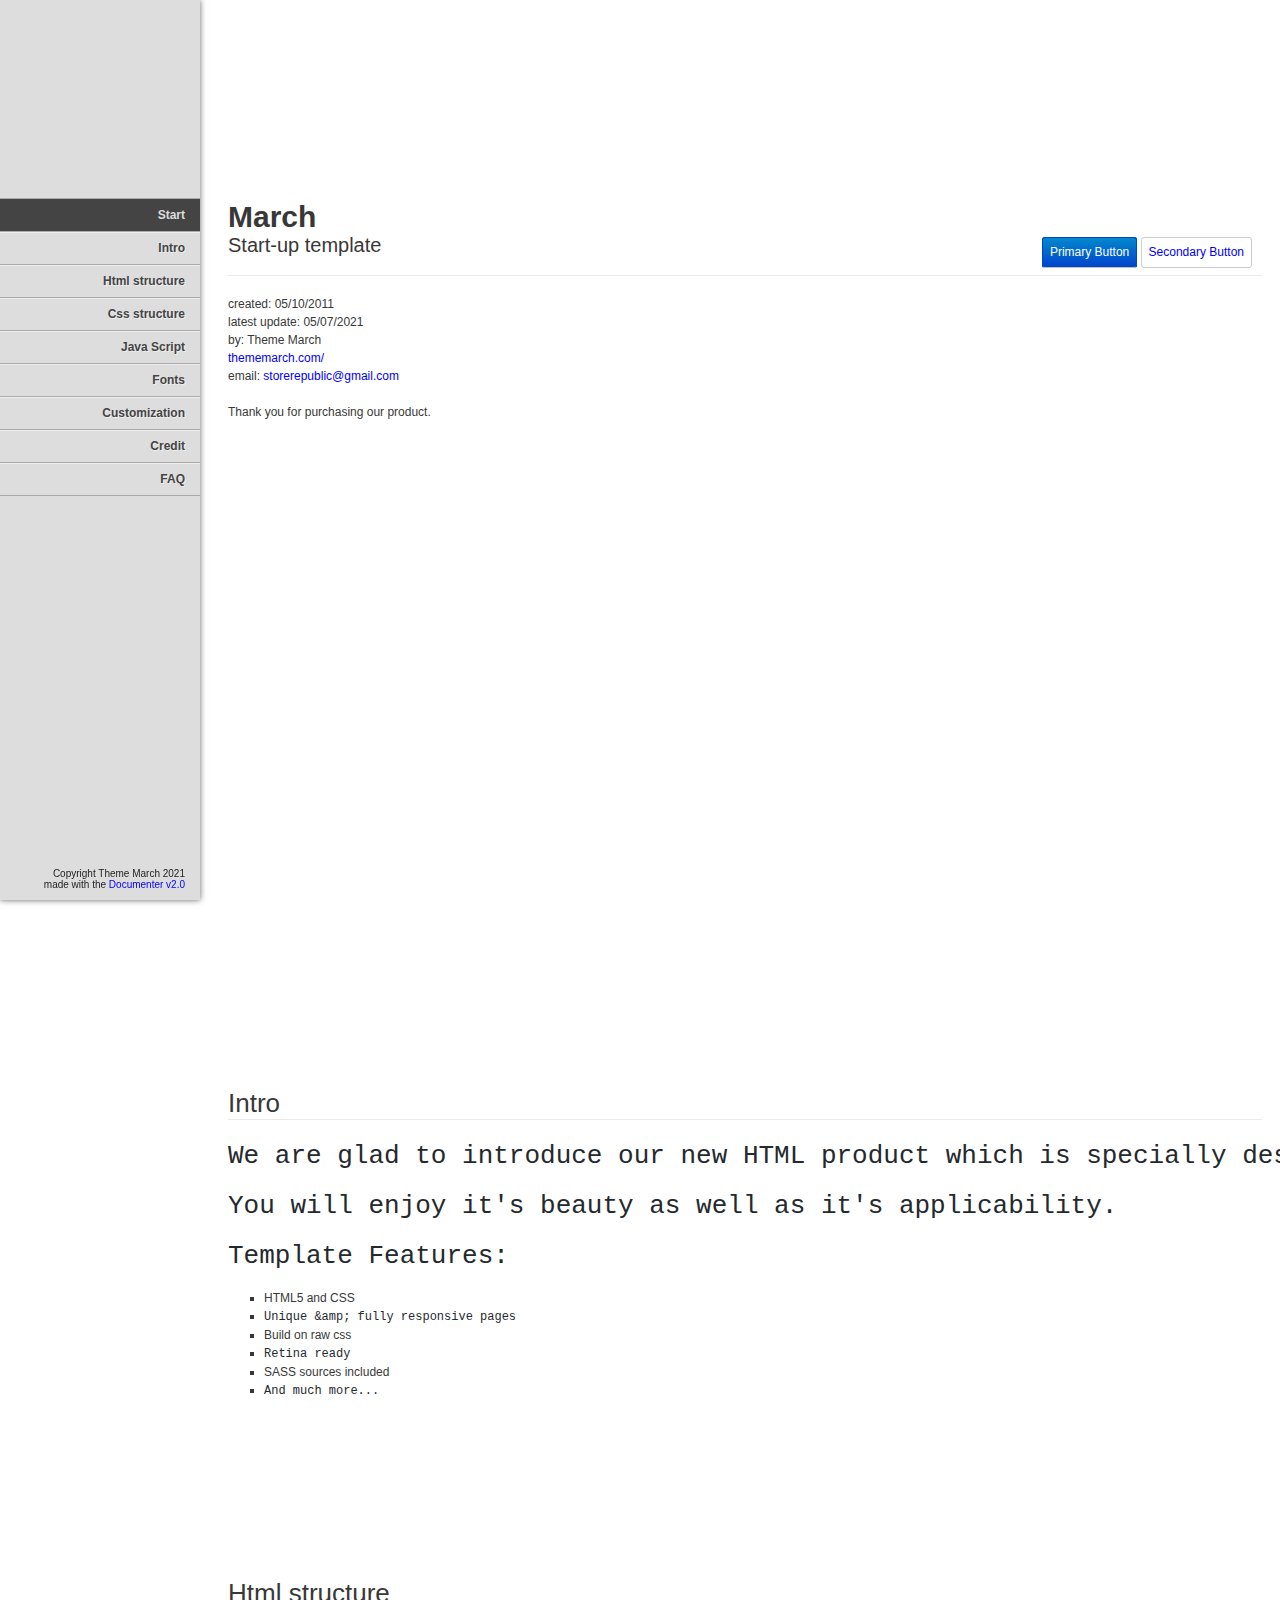
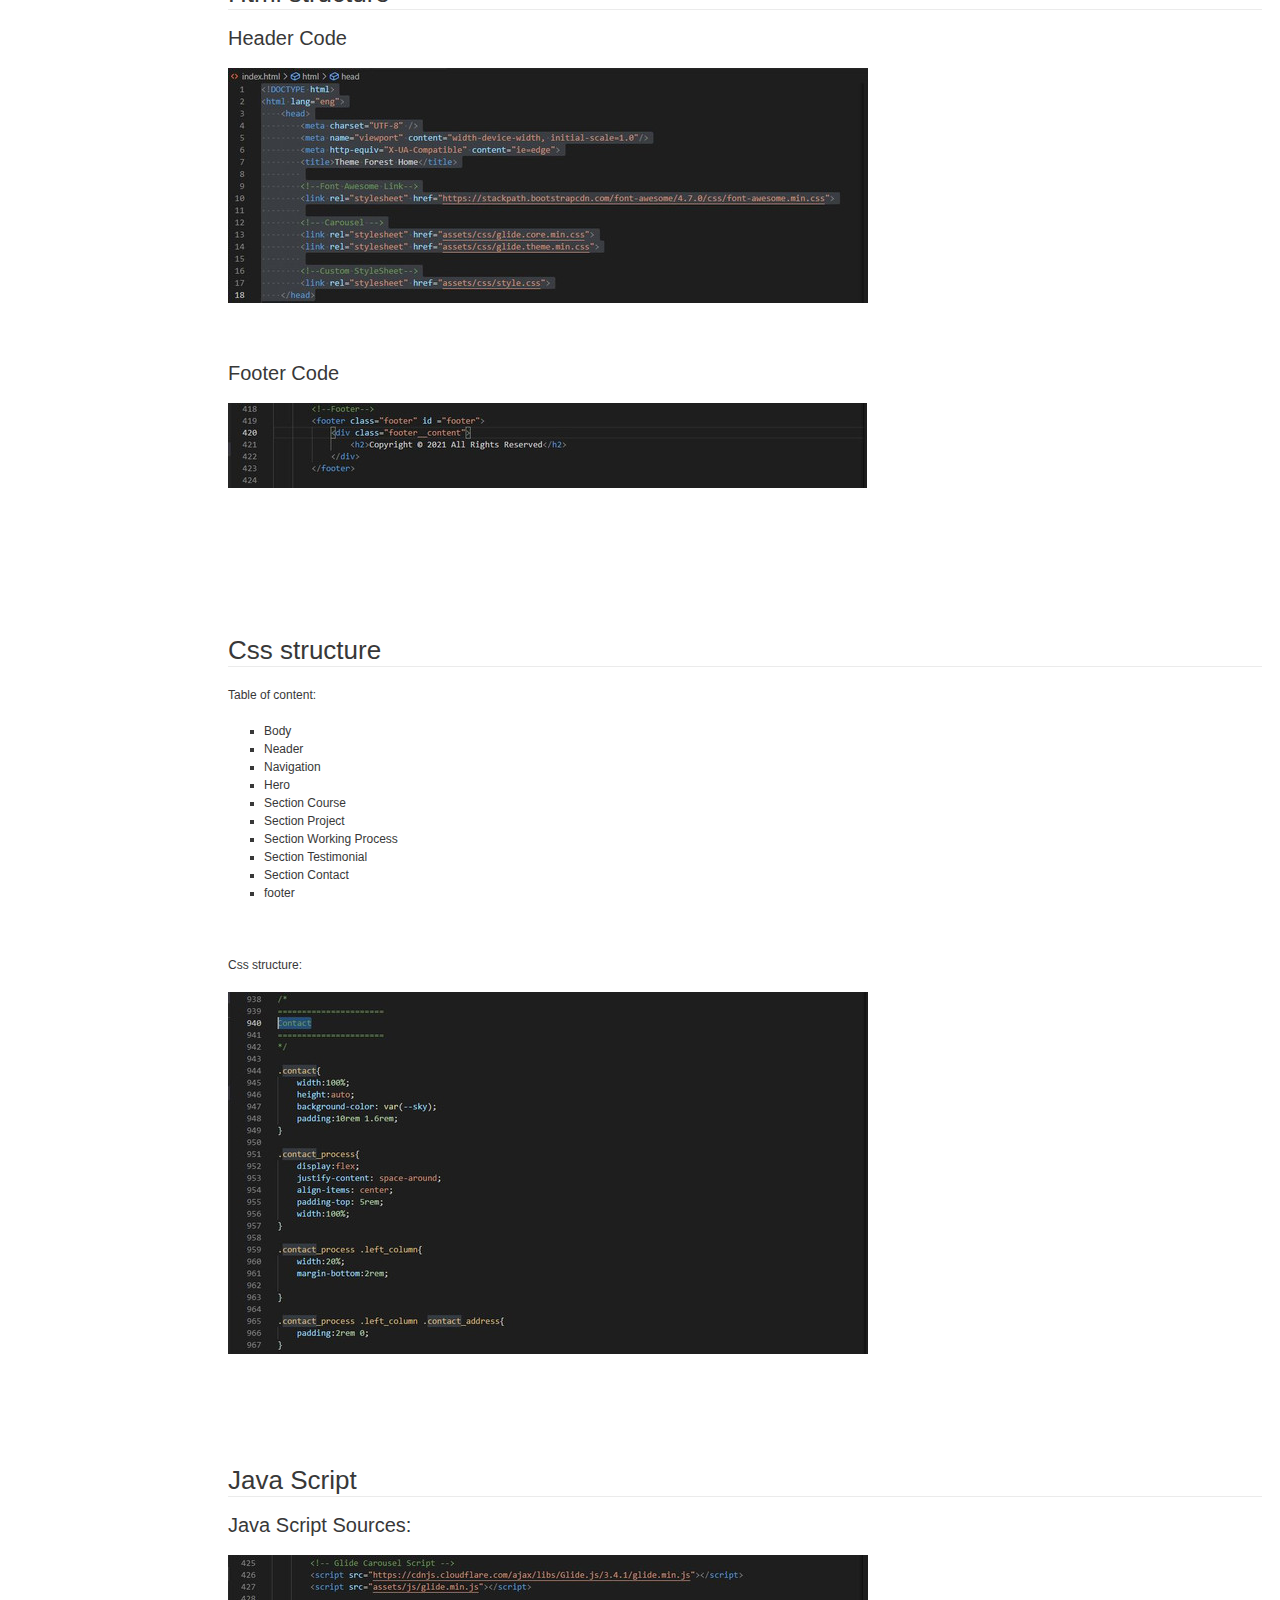
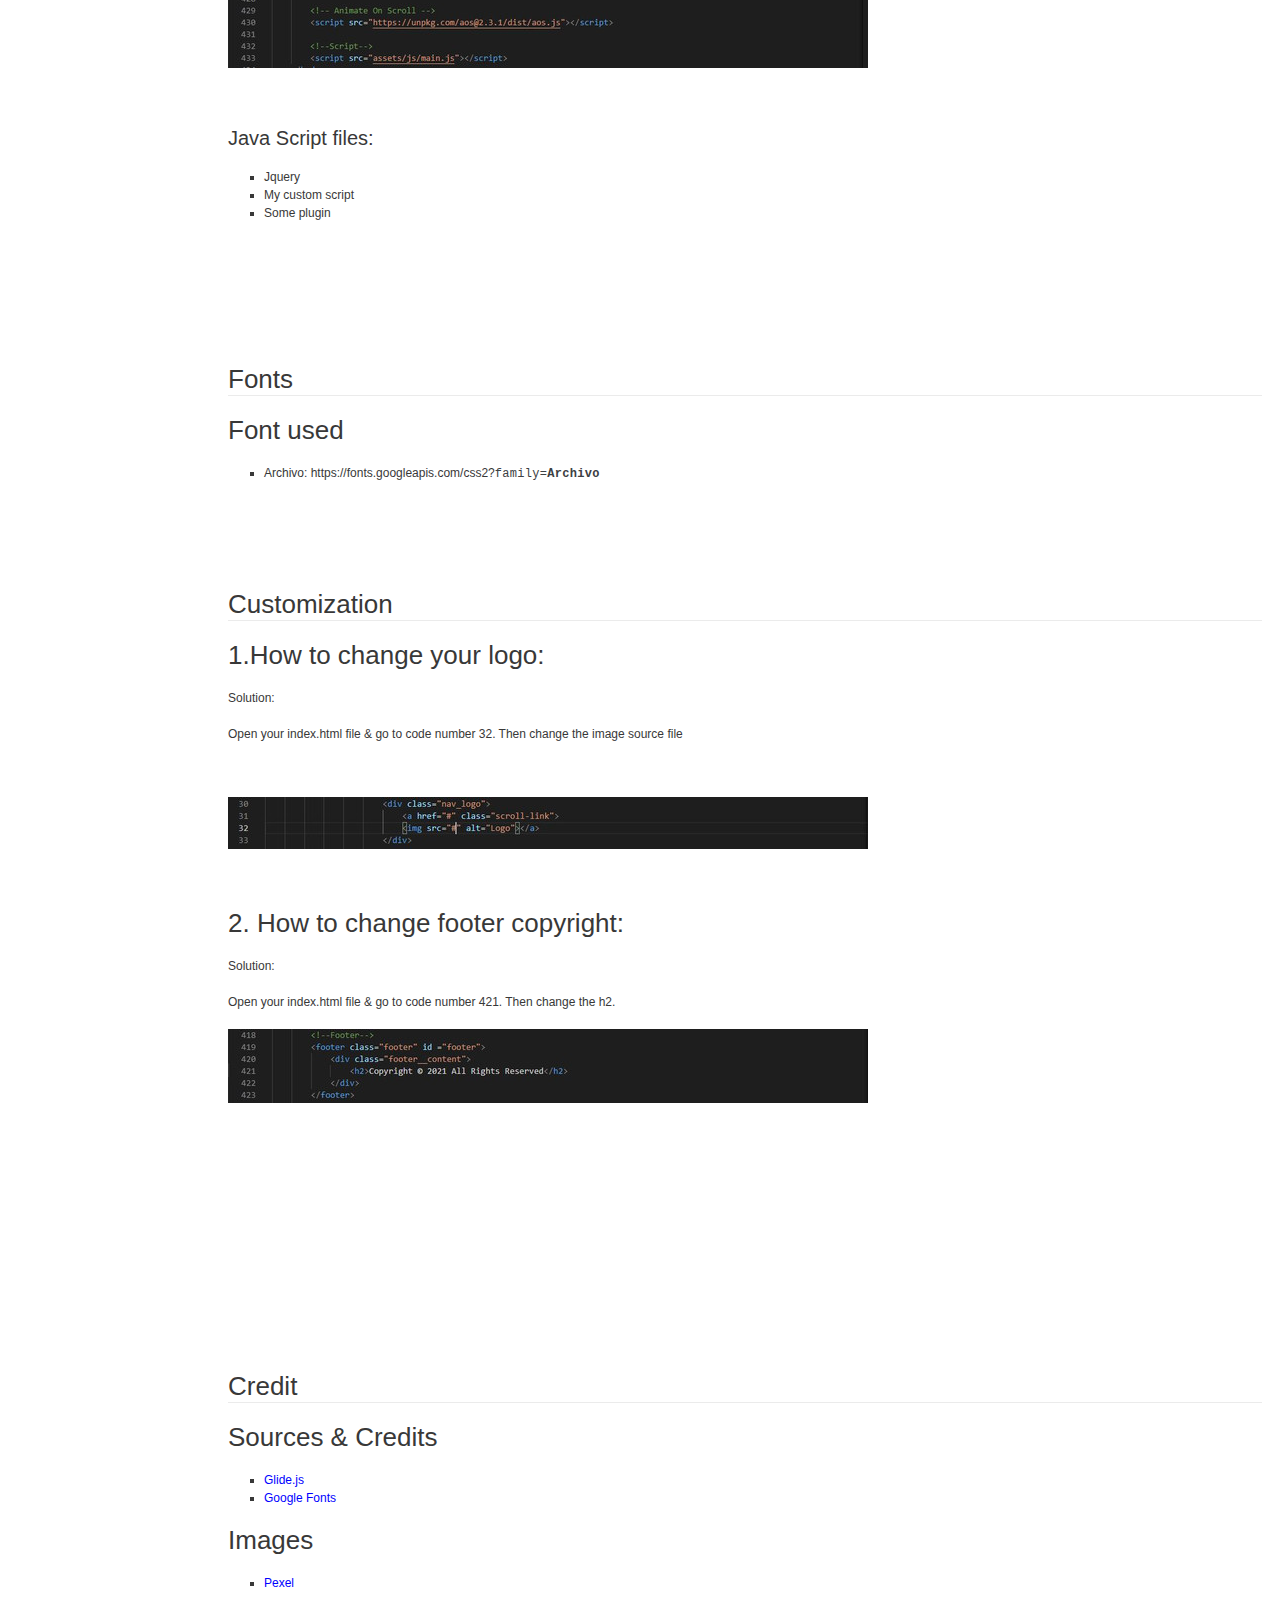
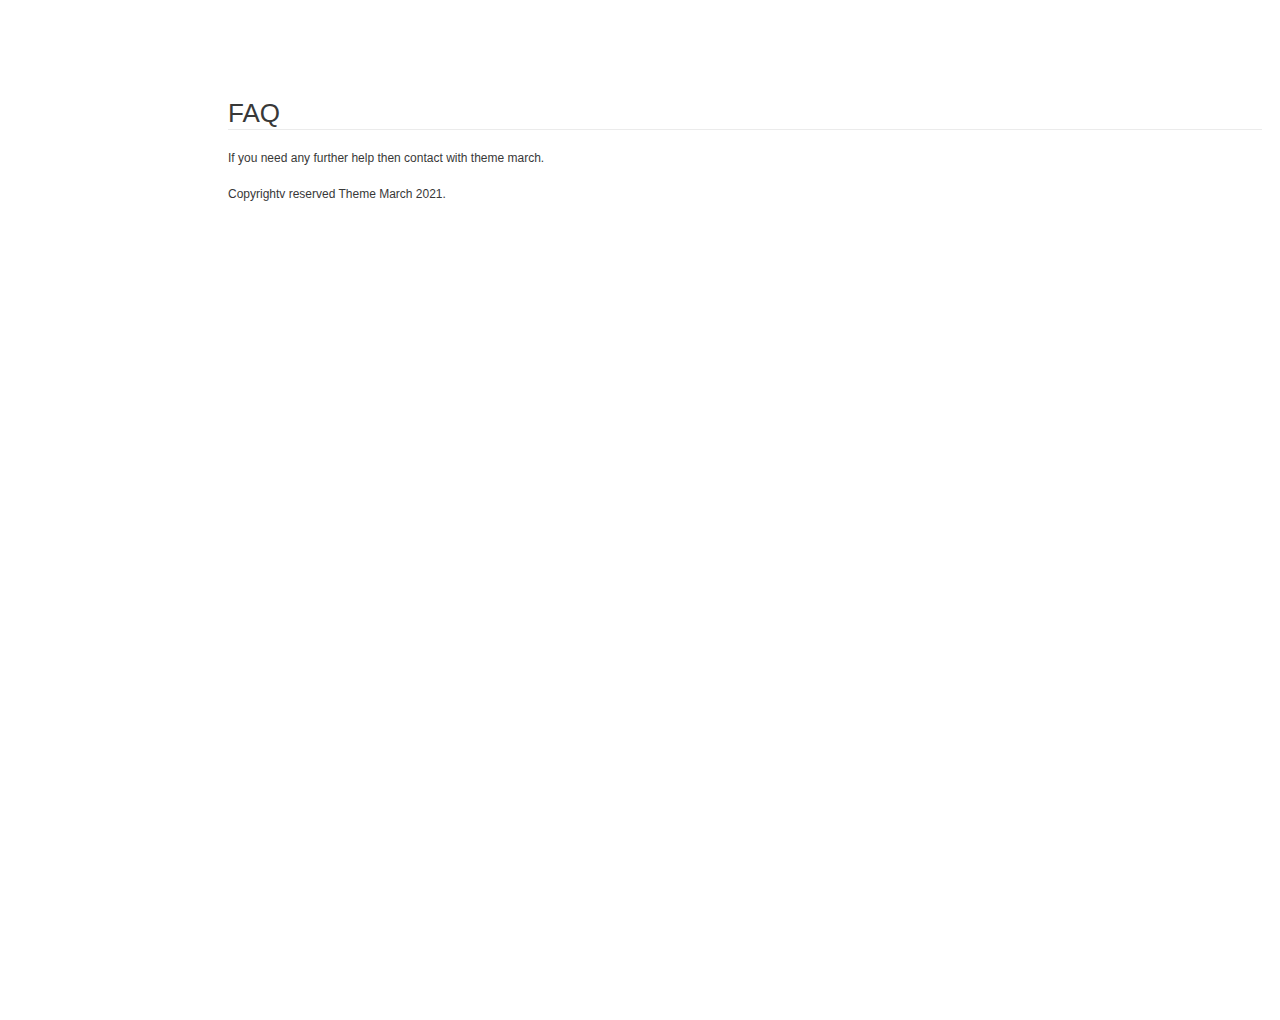
==== start_up_project/documentation.html @ 2d4cfd8b "Add files via upload" ====
<!doctype html>
<!--[if IE 6 ]><html lang="en-us" class="ie6"> <![endif]-->
<!--[if IE 7 ]><html lang="en-us" class="ie7"> <![endif]-->
<!--[if IE 8 ]><html lang="en-us" class="ie8"> <![endif]-->
<!--[if (gt IE 7)|!(IE)]><!-->
<html lang="en-us"><!--<![endif]-->
<head>
	<meta charset="utf-8">

	<title>March - Start-up template</title>

	<meta name="description" content="This Product is clean and super flexible multi-purpose one page template. If you are looking for a fully responsive theme to fit your start-up, then this may be best choice.">
	<meta name="author" content="Theme March">
	<meta name="copyright" content="Theme March">
	<meta name="generator" content="Documenter v2.0 https://evp.to/documenter">
	<meta name="date" content="2021-05-07T00:00:00+02:00">

	<link rel="stylesheet" href="assets/css/documenter_style.css" media="all">
	
	
	
	<script src="assets/js/jquery.js"></script>
	
	<script src="assets/js/jquery.scrollTo.js"></script>
	<script src="assets/js/jquery.easing.js"></script>

	<script>document.createElement('section');var duration='500',easing='swing';</script>
	<script src="assets/js/script.js"></script>

	<style>
		html{background-color:#FFFFFF;color:#383838;}
		::-moz-selection{background:#444444;color:#DDDDDD;}
		::selection{background:#444444;color:#DDDDDD;}
		#documenter_sidebar #documenter_logo{background-image:url();}
		a{color:#0000FF;}
		.btn {
			border-radius:3px;
		}
		.btn-primary {
			  background-image: -moz-linear-gradient(top, #0088CC, #0044CC);
			  background-image: -ms-linear-gradient(top, #0088CC, #0044CC);
			  background-image: -webkit-gradient(linear, 0 0, 0 0088CC%, from(#DDDDDD), to(#0044CC));
			  background-image: -webkit-linear-gradient(top, #0088CC, #0044CC);
			  background-image: -o-linear-gradient(top, #0088CC, #0044CC);
			  background-image: linear-gradient(top, #0088CC, #0044CC);
			  filter: progid:DXImageTransform.Microsoft.gradient(startColorstr='#0088CC', endColorstr='#0044CC', GradientType=0);
			  border-color: #0044CC #0044CC #bfbfbf;
			  color:#FFFFFF;
		}
		.btn-primary:hover,
		.btn-primary:active,
		.btn-primary.active,
		.btn-primary.disabled,
		.btn-primary[disabled] {
		  border-color: #0088CC #0088CC #bfbfbf;
		  background-color: #0044CC;
		}
		hr{border-top:1px solid #EBEBEB;border-bottom:1px solid #FFFFFF;}
		#documenter_sidebar, #documenter_sidebar ul a{background-color:#DDDDDD;color:#222222;}
		#documenter_sidebar ul a{-webkit-text-shadow:1px 1px 0px #EEEEEE;-moz-text-shadow:1px 1px 0px #EEEEEE;text-shadow:1px 1px 0px #EEEEEE;}
		#documenter_sidebar ul{border-top:1px solid #AAAAAA;}
		#documenter_sidebar ul a{border-top:1px solid #EEEEEE;border-bottom:1px solid #AAAAAA;color:#444444;}
		#documenter_sidebar ul a:hover{background:#444444;color:#DDDDDD;border-top:1px solid #444444;}
		#documenter_sidebar ul a.current{background:#444444;color:#DDDDDD;border-top:1px solid #444444;}
		#documenter_copyright{display:block !important;visibility:visible !important;}
	</style>

</head>
<body class="documenter-project-march">
	<div id="documenter_sidebar">
		<a href="#documenter_cover" id="documenter_logo"></a>
		<ul id="documenter_nav">
			<li><a class="current" href="#documenter_cover">Start</a></li>
				
			<li><a href="#intro" title="Intro">Intro</a></li>
			<li><a href="#html_structure" title="Html structure">Html structure</a></li>
			<li><a href="#css_structure" title="Css structure">Css structure</a></li>
			<li><a href="#java_script" title="Java Script">Java Script</a></li>
			<li><a href="#fonts" title="Fonts">Fonts</a></li>
			<li><a href="#customization" title="Customization">Customization</a></li>
			<li><a href="#credit" title="Credit">Credit</a></li>
			<li><a href="#faq" title="FAQ">FAQ</a></li>

		</ul>
		<div id="documenter_copyright">Copyright Theme March 2021<br>
		made with the <a href="https://evp.to/documenter">Documenter v2.0</a>
		</div>
	</div>
	<div id="documenter_content">
	<section id="documenter_cover">
	<h1>March</h1>
	<h2>Start-up template</h2>
	<div id="documenter_buttons">
		<a href="#" class="btn btn-primary btn-large">Primary Button</a> <a href="#" class="btn btn-large">Secondary Button</a> 
	</div>
	<hr>
	<ul>
	<li>created: 05/10/2011</li>
	<li>latest update: 05/07/2021</li>
	<li>by: Theme March</li>
	<li><a href="https://thememarch.com/">thememarch.com/</a></li>
	<li>email: <a href="mailto:&#115;&#116;&#111;&#114;&#101;&#114;&#101;&#112;&#117;&#98;&#108;&#105;&#99;&#64;&#103;&#109;&#97;&#105;&#108;&#46;&#99;&#111;&#109;">&#115;&#116;&#111;&#114;&#101;&#114;&#101;&#112;&#117;&#98;&#108;&#105;&#99;&#64;&#103;&#109;&#97;&#105;&#108;&#46;&#99;&#111;&#109;</a></li>
	</ul>
	<p>Thank you for purchasing our product.</p>
	</section>

	<section id="intro">
	<div class="page-header"><h3>Intro</h3><hr class="notop"></div>
<h3>
	<span style="color: rgb(36, 41, 46); font-family: SFMono-Regular, Consolas, &quot;Liberation Mono&quot;, Menlo, monospace; white-space: pre;">We are glad to introduce our new HTML product which is specially designed for start-up project. </span></h3>
<h3>
	<span style="color: rgb(36, 41, 46); font-family: SFMono-Regular, Consolas, &quot;Liberation Mono&quot;, Menlo, monospace; white-space: pre;">You will enjoy it&#39;s beauty as well as it&#39;s applicability.</span></h3>
<h3>
	<span style="color: rgb(36, 41, 46); font-family: SFMono-Regular, Consolas, &quot;Liberation Mono&quot;, Menlo, monospace; white-space: pre;">Template Features:</span></h3>
<ul>
	<li>
		HTML5 and CSS</li>
	<li>
		<span style="color: rgb(36, 41, 46); font-family: SFMono-Regular, Consolas, &quot;Liberation Mono&quot;, Menlo, monospace; white-space: pre;">Unique &amp;amp; fully responsive pages</span></li>
	<li>
		Build on raw css</li>
	<li>
		<span style="color: rgb(36, 41, 46); font-family: SFMono-Regular, Consolas, &quot;Liberation Mono&quot;, Menlo, monospace; white-space: pre;">Retina ready</span></li>
	<li>
		SASS sources included</li>
	<li>
		<span style="color: rgb(36, 41, 46); font-family: SFMono-Regular, Consolas, &quot;Liberation Mono&quot;, Menlo, monospace; white-space: pre;">And much more...</span></li>
</ul>
<p>
	&nbsp;</p>
<p>
	&nbsp;</p>
</section>
<section id="html_structure">
	<div class="page-header"><h3>Html structure</h3><hr class="notop"></div>
<h2>
	Header Code</h2>
<p>
	<img alt="" src="&lt;a href=&quot;https://ibb.co/7QZzJbh&quot;&gt;&lt;img src=&quot;assets/images/image_4.jpg&quot; alt=&quot;Capture&quot; border=&quot;0&quot;&gt;&lt;/a&gt;"><img alt="" src="assets/images/image_4.jpg"></p>
<p>
	&nbsp;</p>
<h2>
	Footer Code</h2>
<h2>
	<img alt="" src="assets/images/image_6.jpg"></h2>
<p>
	&nbsp;</p>
</section>
<section id="css_structure">
	<div class="page-header"><h3>Css structure</h3><hr class="notop"></div>
<p>
	Table of content:</p>
<ul>
	<li>
		Body</li>
	<li>
		Neader</li>
	<li>
		Navigation</li>
	<li>
		Hero</li>
	<li>
		Section Course</li>
	<li>
		Section Project</li>
	<li>
		Section Working Process</li>
	<li>
		Section Testimonial</li>
	<li>
		Section Contact</li>
	<li>
		footer</li>
</ul>
<p>
	&nbsp;</p>
<p>
	Css structure:</p>
<p>
	<img alt="" src="assets/images/image_5.jpg"></p>
</section>
<section id="java_script">
	<div class="page-header"><h3>Java Script</h3><hr class="notop"></div>
<h2>
	Java Script Sources:</h2>
<p>
	<img alt="" src="assets/images/image_3.jpg"></p>
<p>
	&nbsp;</p>
<h2>
	Java Script files:</h2>
<ul>
	<li>
		Jquery</li>
	<li>
		My custom script</li>
	<li>
		Some plugin</li>
</ul>
<p>
	&nbsp;</p>
</section>
<section id="fonts">
	<div class="page-header"><h3>Fonts</h3><hr class="notop"></div>
<h3>
	Font used</h3>
<ul>
	<li>
		Archivo: https://fonts.googleapis.com/css2?<span _ngcontent-hgq-c63="" class="ng-star-inserted" style="box-sizing: inherit; margin: 0px; padding: 0px; border: 0px; font-variant-numeric: inherit; font-variant-east-asian: inherit; font-stretch: inherit; line-height: inherit; font-family: &quot;Roboto Mono&quot;, monospace; vertical-align: baseline; color: rgb(60, 64, 67); letter-spacing: 0.3px;">family=<span _ngcontent-hgq-c63="" class="drawer__emphasized-code" style="box-sizing: inherit; margin: 0px; padding: 0px; border: 0px; font-style: inherit; font-variant: inherit; font-weight: 700; font-stretch: inherit; font-size: inherit; line-height: inherit; font-family: inherit; vertical-align: baseline;">Archivo</span></span></li>
</ul>
</section>
<section id="customization">
	<div class="page-header"><h3>Customization</h3><hr class="notop"></div>
<h3>
	1.How to change your logo:</h3>
<p>
	Solution:</p>
<p>
	Open your index.html file &amp; go to code number 32. Then change the image source file</p>
<p>
	<img alt="" src="&lt;a href=&quot;https://iassets/images/image_2.jpg"><img alt="" src="&lt;a hreassets/images/image_2.jpg"></p>
<p>
	<img alt="" src="assets/images/image_2.jpg"></p>
<p>
	&nbsp;</p>
<h3>
	2. How to change footer copyright:</h3>
<p>
	Solution:</p>
<p>
	Open your index.html file &amp; go to code number 421. Then change the h2.</p>
<p>
	<img alt="" src="assets/images/image_1.jpg"></p>
<p>
	&nbsp;</p>
<h3>
	&nbsp;</h3>
<p>
	&nbsp;</p>
<p>
	<img alt="" src="&lt;a hrefassets/images/image_1.jpg"></p>
</section>
<section id="credit">
	<div class="page-header"><h3>Credit</h3><hr class="notop"></div>
<h3>
	Sources &amp; Credits</h3>
<ul>
	<li>
		<a href="https://glidejs.com/">Glide.js</a></li>
	<li>
		<a href="https://fonts.google.com/">Google Fonts</a></li>
</ul>
<h3>
	Images</h3>
<ul>
	<li>
		<a href="https://www.pexels.com/">Pexel</a></li>
</ul>
</section>
<section id="faq">
	<div class="page-header"><h3>FAQ</h3><hr class="notop"></div>
<p>
	If you need any further help then contact with theme march.</p>
<p>
	Copyrightv reserved Theme March 2021.</p>
</section>

	</div>
</body>
</html>
---- start_up_project/assets/css/documenter_style.css ----
/*!
 * Documenter 2.0
 * http://rxa.li/documenter
 *
 * Copyright 2011, Xaver Birsak
 * http://revaxarts.com
 *
 */
html,body,div,span,applet,object,iframe,h1,h2,h3,h4,h5,h6,p,blockquote,a,abbr,acronym,address,big,cite,code,del,dfn,em,font,img,ins,kbd,q,s,samp,small,strike,strong,sub,sup,tt,var,dl,dt,dd,ol,ul,li,fieldset,form,label,legend,table,caption,tbody,tfoot,thead,tr,th,td{
	margin:0;
	padding:0;
	border:0;
	outline:0;
	font-weight:inherit;
	font-style:inherit;
	font-size:100%;
	font-family:inherit;
	vertical-align:baseline;
}
html { 
	font-size:101%;
	font-family:Arial,verdana,arial,sans-serif;
	font-size:12px;
	-webkit-text-size-adjust:none;
	color:#6F6F6F;
	background-color:#efefef;
}
body{
	min-height:100%;
	height:auto;
	width:100%;
}
footer, header, section {
	display:block;
}
a{ color:#6F6F6F; text-decoration:none; cursor:pointer; }
a:hover { text-decoration:underline }
p, ul, ol{
	margin:18px 0;
	line-height:1.5em;
}
li{
	list-style:none;
}
li.placeholder{
	height:70px;
	width:100%;
	font-size:16px;
}
hr { 
	display:block;
	height:0px;
	line-height:0px;
	border:0;
	border-top:1px solid #ddd;
	border-bottom:1px solid #aaa;
	margin:16px 0;
	padding:0;
	clear:both;
	float:none;
}
hr.notop{
	margin-top:0;
}
strong{
	font-weight:700;
}
#documenter_buttons{
	position:absolute;
	right:10px;
	margin-top:-30px;
}
.btn{
	cursor:pointer;
	width:auto;
	padding:7px 7px 8px;
	border-radius:3px;
	border:1px solid #ccc;
}
.btn:hover{
	border:1px solid #B1B4B0;
	box-shadow:0px 2px 2px rgba(0,0,0,0.1);
	-moz-box-shadow:0px 2px 2px rgba(0,0,0,0.1);
	-webkit-box-shadow:0px 2px 2px rgba(0,0,0,0.1);
	text-decoration:none;
}
.btn:active{
	border:1px solid #B1B4B0;
	box-shadow:inset 0px 2px 2px rgba(0,0,0,0.1);
	-moz-box-shadow:inset 0px 2px 2px rgba(0,0,0,0.1);
	-webkit-box-shadow:inset 0px 2px 2px rgba(0,0,0,0.1);
	background-color:#eee;
}

#documenter_content{
	position:absolute;
	right:18px;
	left:218px;
	padding-left:10px;
	padding-bottom:800px;
	min-height:100%;
	height:auto;
	z-index:1;
}
#documenter_sidebar{
	-moz-box-shadow:0 0 6px rgba(3,3,3,0.6);
	-webkit-box-shadow:0 0 6px rgba(3,3,3,0.6);
	box-shadow:0 0 6px rgba(3,3,3,0.6);
	position:fixed;
	left:0;
	width:200px;
	height:100%;
	min-height:100%;
	z-index:100;
}
#documenter_sidebar a{
	position:relative;
	z-index:100;
}
img{
	border:0;
}
#documenter_copyright{
	position:absolute;
	bottom:10px;
	font-size:10px;
	right:15px;
	width:200px;
	text-align:right;
	z-index:1
}
noscript{
	display:block;
	position:absolute;
	top:238px;
	margin:0 auto;
	width:800px;
	bottom:0;
	z-index:20;
}
noscript p{
	width:800px;
	font-size:20px;
	padding-top:20px;
	margin:0 auto;
	color:#4D4D4D;
}
.small{
	font-size:10px;
	letter-spacing:0;
}

/*----------------------------------------------------------------------*/
/* Sidebar
/*----------------------------------------------------------------------*/

#documenter_sidebar #documenter_logo{
	display:block;
	height:20%;
	max-height:200px;
	min-height:70px;
	width:200px;
	background-position:center center;
	background-repeat:no-repeat;
}
#documenter_sidebar ul{
	font-size:12px;
	font-weight:700;
	min-height:150px;
	height:75%;
	overflow:auto;
}

#documenter_sidebar ul li{
	text-align:right;
	padding:0;
}
#documenter_sidebar ul a{
	display:block;
	border-top:1px solid #ddd;
	border-bottom:1px solid #aaa;
	padding:6px 15px 7px 0;
	text-align:right;
}
#documenter_sidebar ul a:hover,#documenter_sidebar ul a.current{
	-webkit-text-shadow:none;
	-moz-text-shadow:none;
	text-shadow:none;
	text-decoration:none;
}
#documenter_sidebar ul li ul{
	border-top:0;
	font-size:10px;
	min-height:10px;
	height:auto;
	overflow:auto;
	margin:0;
	display:none;
}
#documenter_sidebar ul li ul li a{
	display:block;
	padding:4px 15px 5px 0;
	text-align:right;
}

/*----------------------------------------------------------------------*/
/* Content
/*----------------------------------------------------------------------*/

#documenter_cover{
	position:relative;
	height:800px;
	padding-top:200px !important;
}
#documenter_cover li{
	list-style:none !important;
	margin-left:0 !important;
}
#documenter_cover p{
	width:500px;
}
#documenter_content section{
	padding-top:70px;
}
#documenter_content h1{
	font-size:30px;
	font-weight:700;
}
#documenter_content h2{
	font-size:20px;
	margin-bottom:18px;
	font-weight:100;
}
#documenter_content h3{
	font-size:26px;
	margin:18px 0 0;
	font-weight:100;
}
#documenter_content h4{
	font-size:20px;
	margin:18px 0;
	font-weight:100;
}
#documenter_content h5{
	font-size:16px;
	margin:18px 0;
	font-weight:100;
}
#documenter_content h6{
	font-size:14px;
	margin:18px 0;
	font-weight:100;
}
#documenter_content p{
	margin:18px 0;
}
#documenter_content ol li{
	list-style:decimal;
	margin-left:36px;
}
#documenter_content ul li{
	list-style:square;
	margin-left:36px;
}
#documenter_content dl{
}
#documenter_content dl dt{
	padding-top:12px;
	font-weight:700;
	font-size:14px;
}
#documenter_content dl dd{
	padding-top:3px;
	margin-left:18px;
}
#documenter_content table{
	border-collapse:collapse;
}
#documenter_content table th{
	font-weight:700;
}
#documenter_content table th, #documenter_content table td{
	padding:3px;
	text-align:left;
}
#documenter_content code{
	font-family:"Courier New", Courier, monospace;
	font-size:12px;
}
#documenter_content .warning{
	padding:10px 10px 10px 30px;
	border:1px solid #D5D458;
	background-color:#F0FEB1;
	background-image:url(img/warning.png);
	background-repeat:no-repeat;
	background-position: 8px 11px;
}
#documenter_content .info{
	padding:10px 10px 10px 30px;
	border:1px solid #6AB3FF;
	background-color:#A3D0FF;
	background-image:url(img/info.png);
	background-repeat:no-repeat;
	background-position: 8px 11px;
}
#documenter_content div.alert {
  padding: 8px 35px 8px 14px;
  text-shadow: 0 1px 0 rgba(255, 255, 255, 0.5);
  background-color: #fcf8e3;
  border: 1px solid #fbeed5;
  -webkit-border-radius: 4px;
  -moz-border-radius: 4px;
  border-radius: 4px;
}
#documenter_content div.alert-success,#documenter_content  div.alert-success div.alert-heading {
  color: #468847;
}
#documenter_content div.alert-danger,#documenter_content  div.alert-error {
  background-color: #f2dede;
  border-color: #eed3d7;
}
#documenter_content div.alert-danger,
#documenter_content div.alert-error,
#documenter_content div.alert-danger div.alert-heading,
#documenter_content div.alert-error div.alert-heading {
  color: #b94a48;
}
#documenter_content div.alert-info {
  background-color: #d9edf7;
  border-color: #bce8f1;
}
#documenter_content div.alert-info,#documenter_content  div.alert-info div.alert-heading {
  color: #3a87ad;
}
#documenter_content div.alert-block {
  padding-top: 14px;
  padding-bottom: 14px;
}
#documenter_content div.alert-block > p,#documenter_content  div.alert-block > ul {
  margin-bottom: 0;
}
#documenter_content div.alert-block p + p {
  margin-top: 5px;
}





/*----------------------------------------------------------------------*/
/* Print Styles
/*----------------------------------------------------------------------*/

@media print {
	 * { background: transparent !important; color: black !important; text-shadow: none !important; filter:none !important;
	-ms-filter: none !important; } /* Black prints faster: sanbeiji.com/archives/953 */
	a, a:visited { color: #444 !important; text-decoration: underline; }
	a[href]:after { content: " (" attr(href) ")"; }
	abbr[title]:after { content: " (" attr(title) ")"; }
	.ir a:after, a[href^="javascript:"]:after, a[href^="#"]:after { content: ""; }  /* Don't show links for images, or javascript/internal links */
	pre, blockquote { border: 1px solid #999; page-break-inside: avoid; }
	thead { display: table-header-group; } /* css-discuss.incutio.com/wiki/Printing_Tables */
	tr, img { page-break-inside: avoid; }
	@page { margin: 0.5cm; }
	p, h2, h3 { orphans: 3; widows: 3; }
	h2, h3{ page-break-after: avoid; }
	hr { border-top:1px solid #000 !important;border-bottom:0 !important; }
	
	#documenter_sidebar{
		-moz-box-shadow:none;
		-webkit-box-shadow:none;
		box-shadow:none;
		position:absolute;
		left:10px;
		top:0;
		width:100%;
		margin-top:500px;
	}
	#documenter_sidebar ul:before { content: "Table of Contents"; }
	
	#documenter_sidebar ul{
		border:0 !important;
	}
	#documenter_sidebar ul li{
		border:0 !important;
		text-align:left;
	}
	#documenter_sidebar ul li a{
		border:0 !important;
		text-align:left;
		padding:4px;
	}
	#documenter_sidebar ul li a:hover{
		border:0 !important;
	}
	#documenter_sidebar #documenter_logo{
		display:none;
	}
	#documenter_sidebar #documenter_copyright{
		display:none;
	}
	#documenter_content{
		left:10px;
	}
	#documenter_cover{
		margin-bottom:300px;
	}
	#documenter_content .warning{
		background-image:url(img/warning.png) !important;
		background-repeat:no-repeat !important;
		background-position: 8px 11px !important;
	}
	#documenter_content .info{
		background-image:url(img/info.png) !important;
		background-repeat:no-repeat !important;
		background-position: 8px 11px !important;
	}
}
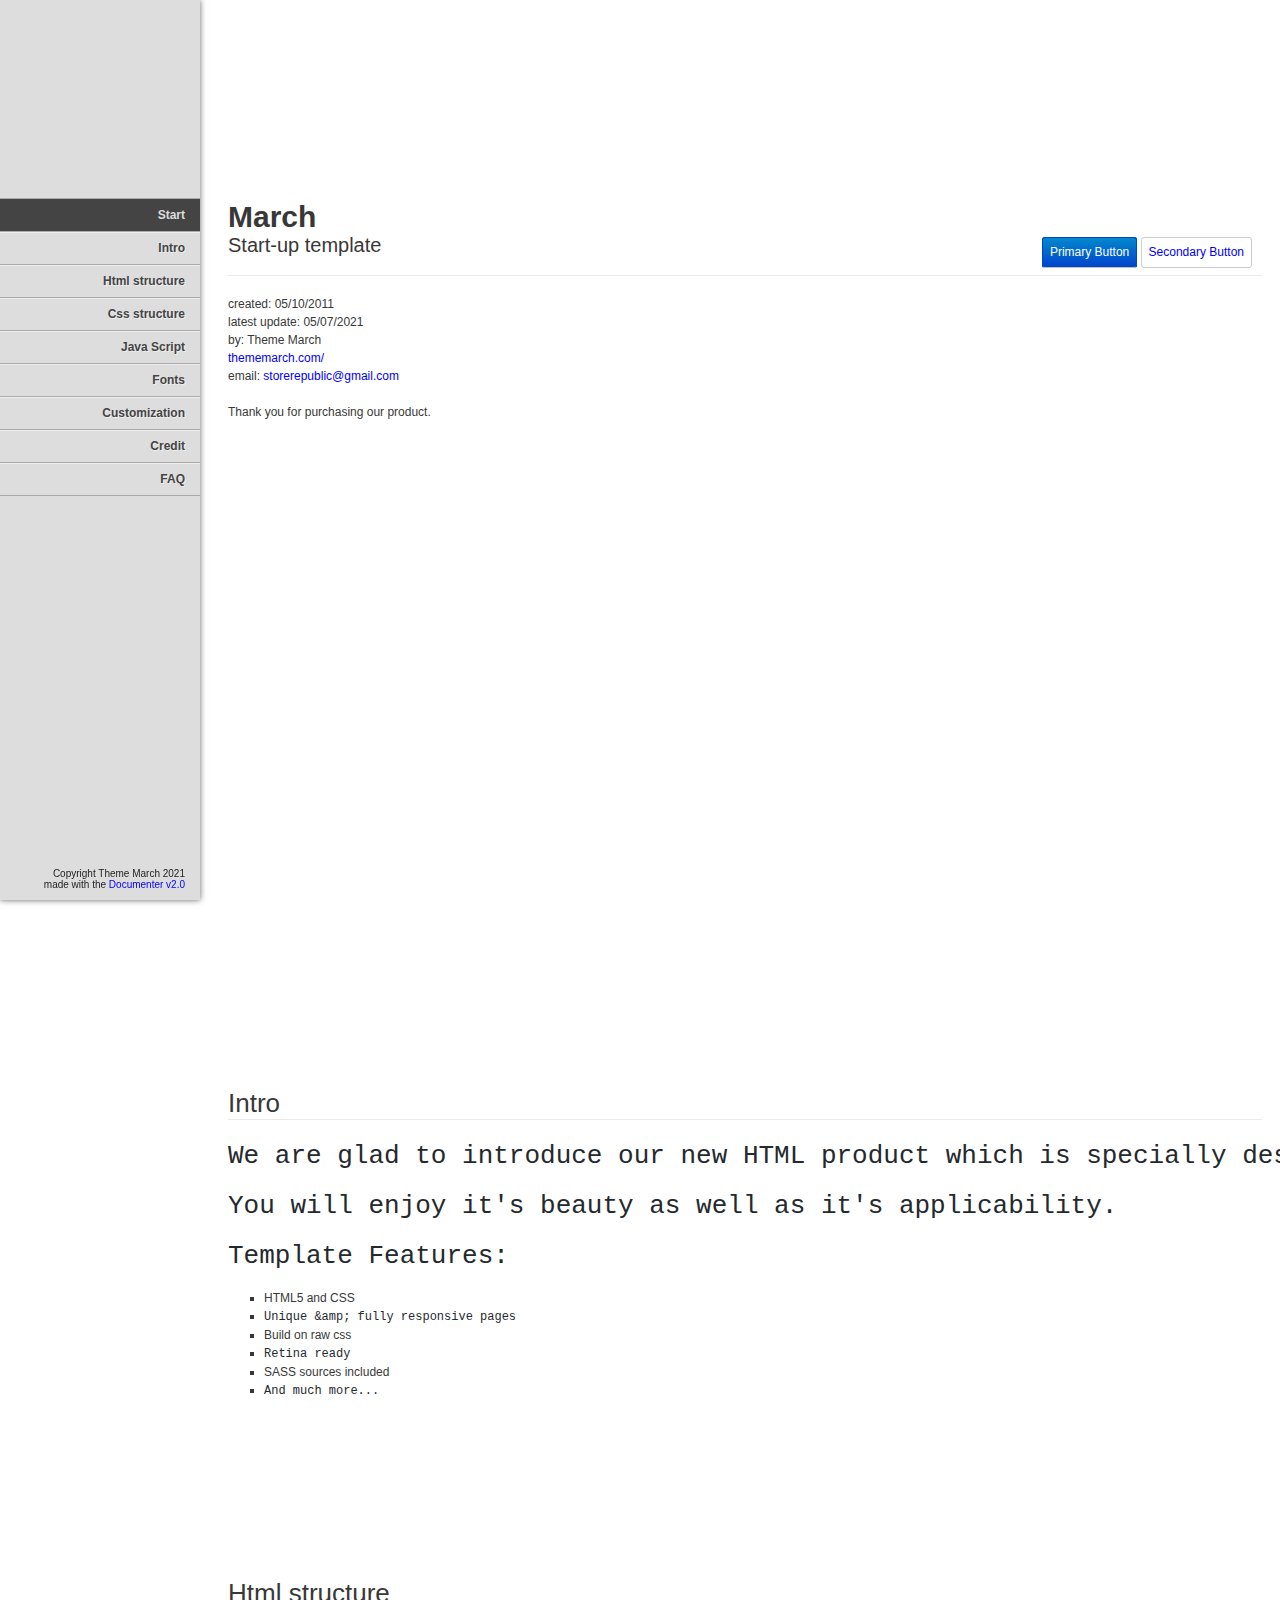
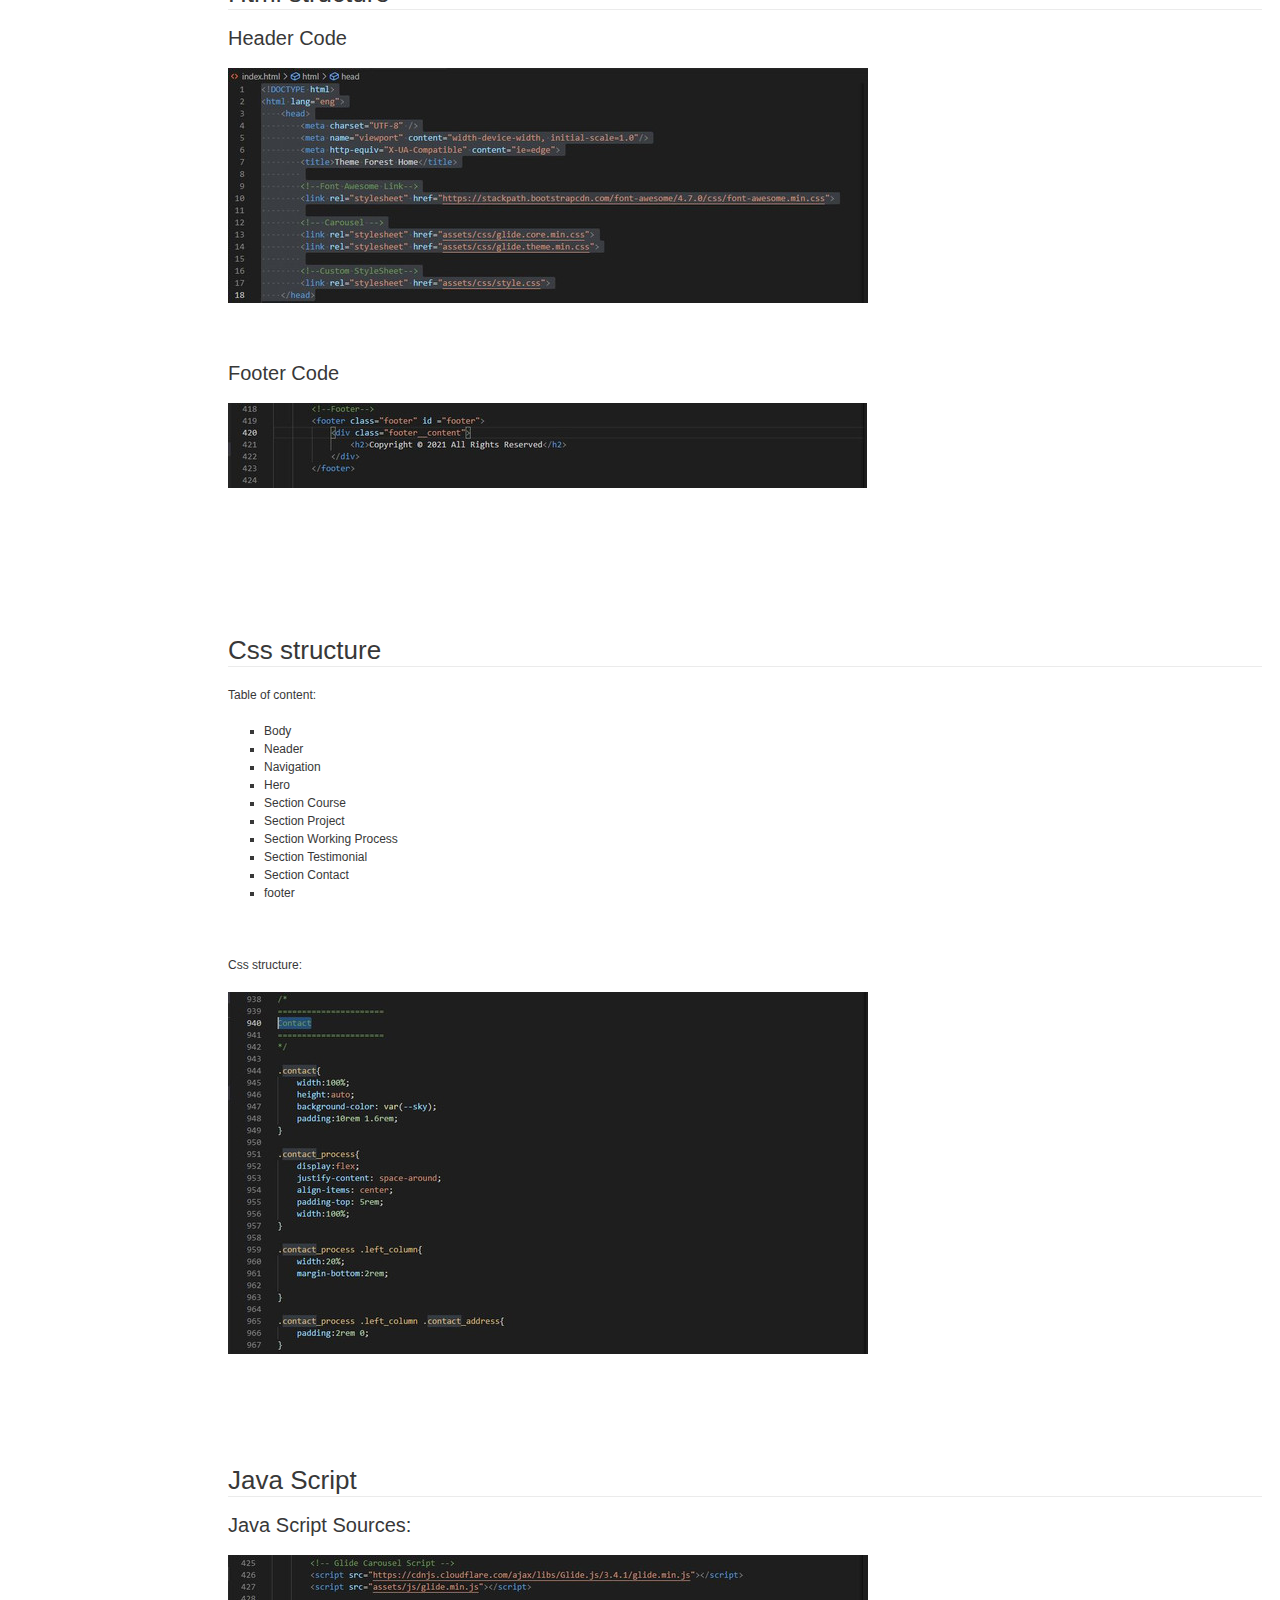
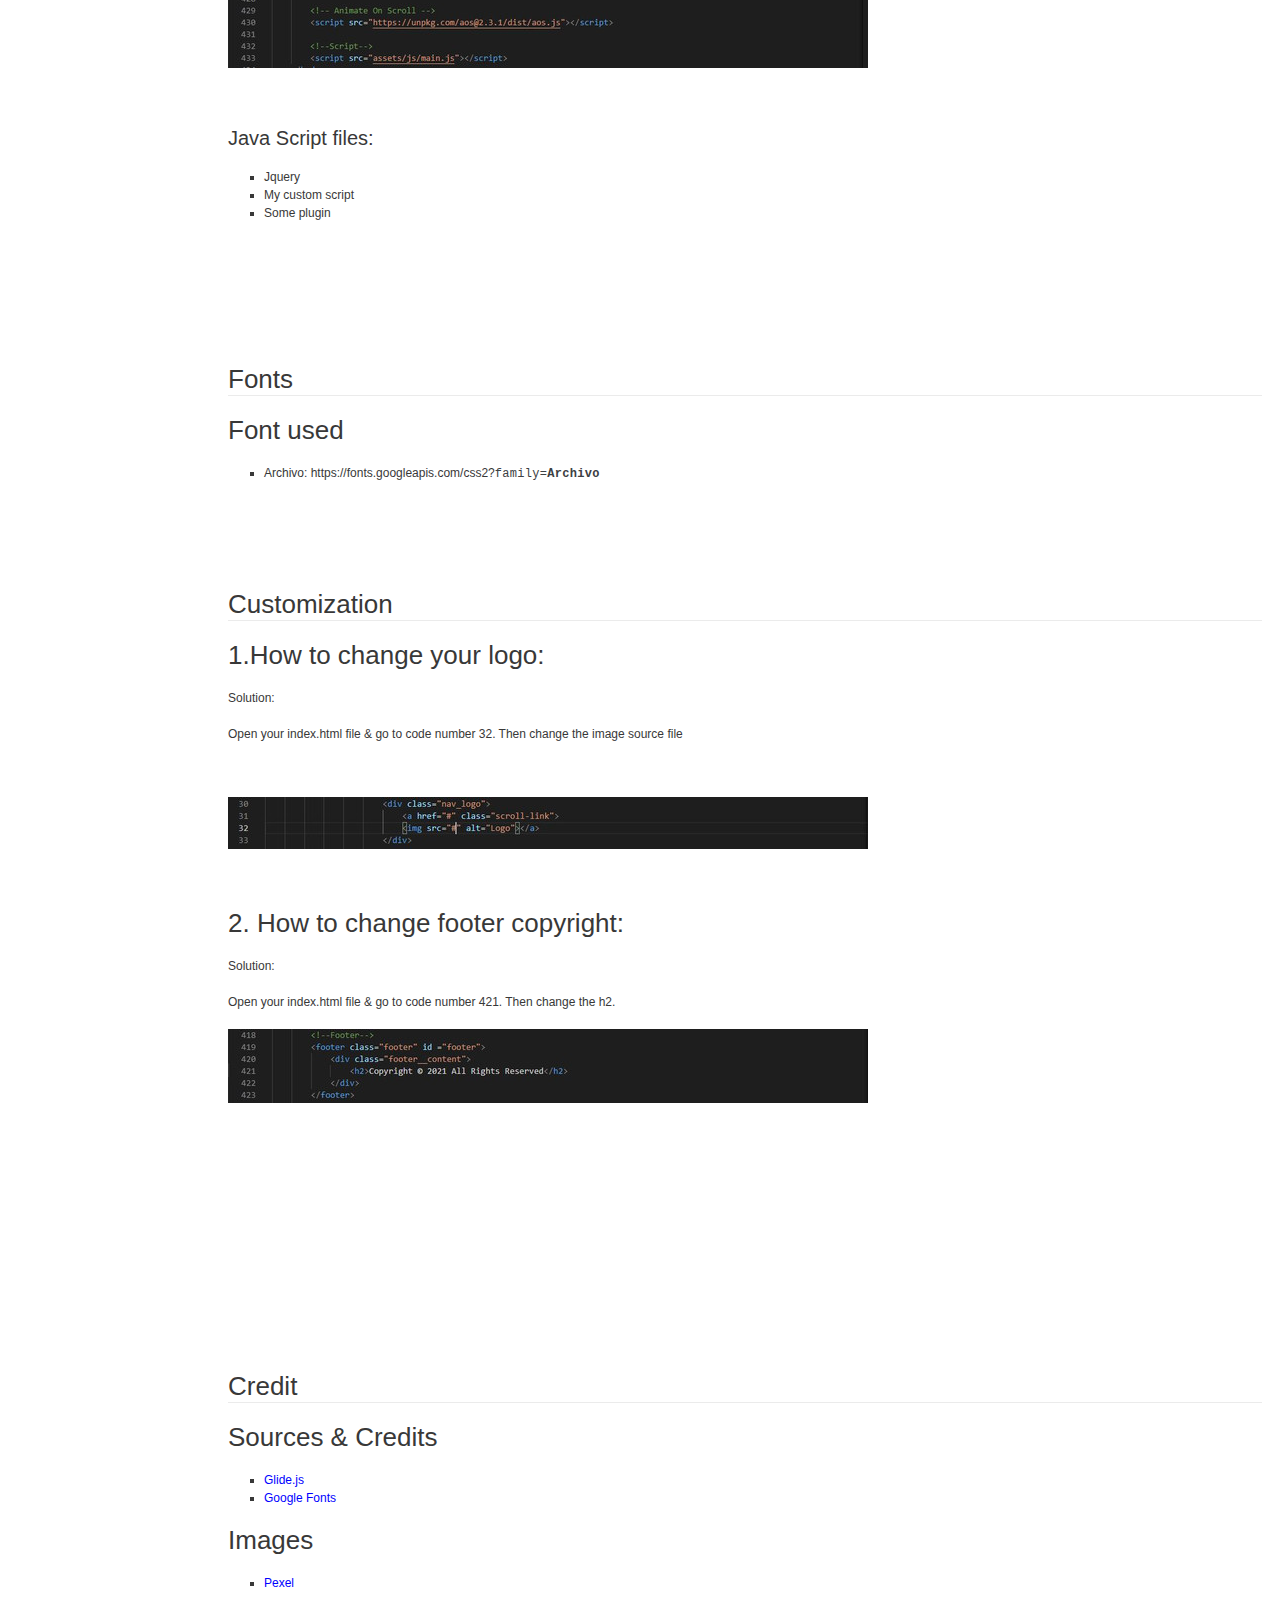
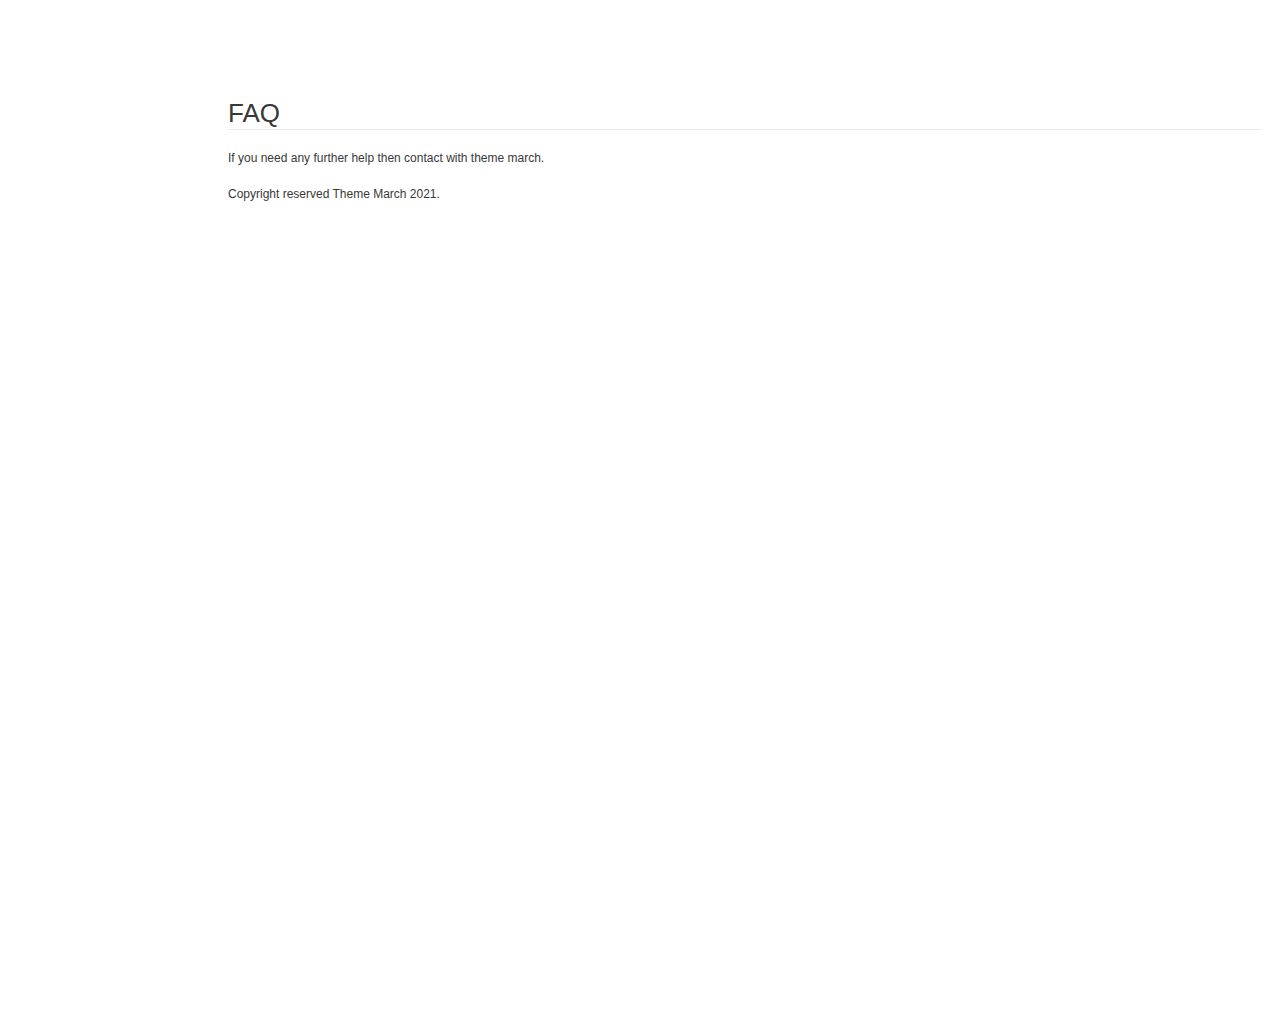
==== commit 837fa7c5: "Update documentation.html" ====
--- a/start_up_project/documentation.html
+++ b/start_up_project/documentation.html
@@ -71,15 +71,15 @@
 		<a href="#documenter_cover" id="documenter_logo"></a>
 		<ul id="documenter_nav">
 			<li><a class="current" href="#documenter_cover">Start</a></li>
-				
-			<li><a href="#intro" title="Intro">Intro</a></li>
-			<li><a href="#html_structure" title="Html structure">Html structure</a></li>
-			<li><a href="#css_structure" title="Css structure">Css structure</a></li>
-			<li><a href="#java_script" title="Java Script">Java Script</a></li>
-			<li><a href="#fonts" title="Fonts">Fonts</a></li>
-			<li><a href="#customization" title="Customization">Customization</a></li>
-			<li><a href="#credit" title="Credit">Credit</a></li>
-			<li><a href="#faq" title="FAQ">FAQ</a></li>
+				
+			<li><a href="#intro" title="Intro">Intro</a></li>
+			<li><a href="#html_structure" title="Html structure">Html structure</a></li>
+			<li><a href="#css_structure" title="Css structure">Css structure</a></li>
+			<li><a href="#java_script" title="Java Script">Java Script</a></li>
+			<li><a href="#fonts" title="Fonts">Fonts</a></li>
+			<li><a href="#customization" title="Customization">Customization</a></li>
+			<li><a href="#credit" title="Credit">Credit</a></li>
+			<li><a href="#faq" title="FAQ">FAQ</a></li>
 
 		</ul>
 		<div id="documenter_copyright">Copyright Theme March 2021<br>
@@ -104,167 +104,167 @@
 	<p>Thank you for purchasing our product.</p>
 	</section>
 
-	<section id="intro">
-	<div class="page-header"><h3>Intro</h3><hr class="notop"></div>
-<h3>
-	<span style="color: rgb(36, 41, 46); font-family: SFMono-Regular, Consolas, &quot;Liberation Mono&quot;, Menlo, monospace; white-space: pre;">We are glad to introduce our new HTML product which is specially designed for start-up project. </span></h3>
-<h3>
-	<span style="color: rgb(36, 41, 46); font-family: SFMono-Regular, Consolas, &quot;Liberation Mono&quot;, Menlo, monospace; white-space: pre;">You will enjoy it&#39;s beauty as well as it&#39;s applicability.</span></h3>
-<h3>
-	<span style="color: rgb(36, 41, 46); font-family: SFMono-Regular, Consolas, &quot;Liberation Mono&quot;, Menlo, monospace; white-space: pre;">Template Features:</span></h3>
-<ul>
-	<li>
-		HTML5 and CSS</li>
-	<li>
-		<span style="color: rgb(36, 41, 46); font-family: SFMono-Regular, Consolas, &quot;Liberation Mono&quot;, Menlo, monospace; white-space: pre;">Unique &amp;amp; fully responsive pages</span></li>
-	<li>
-		Build on raw css</li>
-	<li>
-		<span style="color: rgb(36, 41, 46); font-family: SFMono-Regular, Consolas, &quot;Liberation Mono&quot;, Menlo, monospace; white-space: pre;">Retina ready</span></li>
-	<li>
-		SASS sources included</li>
-	<li>
-		<span style="color: rgb(36, 41, 46); font-family: SFMono-Regular, Consolas, &quot;Liberation Mono&quot;, Menlo, monospace; white-space: pre;">And much more...</span></li>
-</ul>
-<p>
-	&nbsp;</p>
-<p>
-	&nbsp;</p>
-</section>
-<section id="html_structure">
-	<div class="page-header"><h3>Html structure</h3><hr class="notop"></div>
-<h2>
-	Header Code</h2>
-<p>
-	<img alt="" src="&lt;a href=&quot;https://ibb.co/7QZzJbh&quot;&gt;&lt;img src=&quot;assets/images/image_4.jpg&quot; alt=&quot;Capture&quot; border=&quot;0&quot;&gt;&lt;/a&gt;"><img alt="" src="assets/images/image_4.jpg"></p>
-<p>
-	&nbsp;</p>
-<h2>
-	Footer Code</h2>
-<h2>
-	<img alt="" src="assets/images/image_6.jpg"></h2>
-<p>
-	&nbsp;</p>
-</section>
-<section id="css_structure">
-	<div class="page-header"><h3>Css structure</h3><hr class="notop"></div>
-<p>
-	Table of content:</p>
-<ul>
-	<li>
-		Body</li>
-	<li>
-		Neader</li>
-	<li>
-		Navigation</li>
-	<li>
-		Hero</li>
-	<li>
-		Section Course</li>
-	<li>
-		Section Project</li>
-	<li>
-		Section Working Process</li>
-	<li>
-		Section Testimonial</li>
-	<li>
-		Section Contact</li>
-	<li>
-		footer</li>
-</ul>
-<p>
-	&nbsp;</p>
-<p>
-	Css structure:</p>
-<p>
-	<img alt="" src="assets/images/image_5.jpg"></p>
-</section>
-<section id="java_script">
-	<div class="page-header"><h3>Java Script</h3><hr class="notop"></div>
-<h2>
-	Java Script Sources:</h2>
-<p>
-	<img alt="" src="assets/images/image_3.jpg"></p>
-<p>
-	&nbsp;</p>
-<h2>
-	Java Script files:</h2>
-<ul>
-	<li>
-		Jquery</li>
-	<li>
-		My custom script</li>
-	<li>
-		Some plugin</li>
-</ul>
-<p>
-	&nbsp;</p>
-</section>
-<section id="fonts">
-	<div class="page-header"><h3>Fonts</h3><hr class="notop"></div>
-<h3>
-	Font used</h3>
-<ul>
-	<li>
-		Archivo: https://fonts.googleapis.com/css2?<span _ngcontent-hgq-c63="" class="ng-star-inserted" style="box-sizing: inherit; margin: 0px; padding: 0px; border: 0px; font-variant-numeric: inherit; font-variant-east-asian: inherit; font-stretch: inherit; line-height: inherit; font-family: &quot;Roboto Mono&quot;, monospace; vertical-align: baseline; color: rgb(60, 64, 67); letter-spacing: 0.3px;">family=<span _ngcontent-hgq-c63="" class="drawer__emphasized-code" style="box-sizing: inherit; margin: 0px; padding: 0px; border: 0px; font-style: inherit; font-variant: inherit; font-weight: 700; font-stretch: inherit; font-size: inherit; line-height: inherit; font-family: inherit; vertical-align: baseline;">Archivo</span></span></li>
-</ul>
-</section>
-<section id="customization">
-	<div class="page-header"><h3>Customization</h3><hr class="notop"></div>
-<h3>
-	1.How to change your logo:</h3>
-<p>
-	Solution:</p>
-<p>
-	Open your index.html file &amp; go to code number 32. Then change the image source file</p>
-<p>
-	<img alt="" src="&lt;a href=&quot;https://iassets/images/image_2.jpg"><img alt="" src="&lt;a hreassets/images/image_2.jpg"></p>
-<p>
-	<img alt="" src="assets/images/image_2.jpg"></p>
-<p>
-	&nbsp;</p>
-<h3>
-	2. How to change footer copyright:</h3>
-<p>
-	Solution:</p>
-<p>
-	Open your index.html file &amp; go to code number 421. Then change the h2.</p>
-<p>
-	<img alt="" src="assets/images/image_1.jpg"></p>
-<p>
-	&nbsp;</p>
-<h3>
-	&nbsp;</h3>
-<p>
-	&nbsp;</p>
-<p>
-	<img alt="" src="&lt;a hrefassets/images/image_1.jpg"></p>
-</section>
-<section id="credit">
-	<div class="page-header"><h3>Credit</h3><hr class="notop"></div>
-<h3>
-	Sources &amp; Credits</h3>
-<ul>
-	<li>
-		<a href="https://glidejs.com/">Glide.js</a></li>
-	<li>
-		<a href="https://fonts.google.com/">Google Fonts</a></li>
-</ul>
-<h3>
-	Images</h3>
-<ul>
-	<li>
-		<a href="https://www.pexels.com/">Pexel</a></li>
-</ul>
-</section>
-<section id="faq">
-	<div class="page-header"><h3>FAQ</h3><hr class="notop"></div>
-<p>
-	If you need any further help then contact with theme march.</p>
-<p>
-	Copyrightv reserved Theme March 2021.</p>
-</section>
+	<section id="intro">
+	<div class="page-header"><h3>Intro</h3><hr class="notop"></div>
+<h3>
+	<span style="color: rgb(36, 41, 46); font-family: SFMono-Regular, Consolas, &quot;Liberation Mono&quot;, Menlo, monospace; white-space: pre;">We are glad to introduce our new HTML product which is specially designed for start-up project. </span></h3>
+<h3>
+	<span style="color: rgb(36, 41, 46); font-family: SFMono-Regular, Consolas, &quot;Liberation Mono&quot;, Menlo, monospace; white-space: pre;">You will enjoy it&#39;s beauty as well as it&#39;s applicability.</span></h3>
+<h3>
+	<span style="color: rgb(36, 41, 46); font-family: SFMono-Regular, Consolas, &quot;Liberation Mono&quot;, Menlo, monospace; white-space: pre;">Template Features:</span></h3>
+<ul>
+	<li>
+		HTML5 and CSS</li>
+	<li>
+		<span style="color: rgb(36, 41, 46); font-family: SFMono-Regular, Consolas, &quot;Liberation Mono&quot;, Menlo, monospace; white-space: pre;">Unique &amp;amp; fully responsive pages</span></li>
+	<li>
+		Build on raw css</li>
+	<li>
+		<span style="color: rgb(36, 41, 46); font-family: SFMono-Regular, Consolas, &quot;Liberation Mono&quot;, Menlo, monospace; white-space: pre;">Retina ready</span></li>
+	<li>
+		SASS sources included</li>
+	<li>
+		<span style="color: rgb(36, 41, 46); font-family: SFMono-Regular, Consolas, &quot;Liberation Mono&quot;, Menlo, monospace; white-space: pre;">And much more...</span></li>
+</ul>
+<p>
+	&nbsp;</p>
+<p>
+	&nbsp;</p>
+</section>
+<section id="html_structure">
+	<div class="page-header"><h3>Html structure</h3><hr class="notop"></div>
+<h2>
+	Header Code</h2>
+<p>
+	<img alt="" src="&lt;a href=&quot;https://ibb.co/7QZzJbh&quot;&gt;&lt;img src=&quot;assets/images/image_4.jpg&quot; alt=&quot;Capture&quot; border=&quot;0&quot;&gt;&lt;/a&gt;"><img alt="" src="assets/images/image_4.jpg"></p>
+<p>
+	&nbsp;</p>
+<h2>
+	Footer Code</h2>
+<h2>
+	<img alt="" src="assets/images/image_6.jpg"></h2>
+<p>
+	&nbsp;</p>
+</section>
+<section id="css_structure">
+	<div class="page-header"><h3>Css structure</h3><hr class="notop"></div>
+<p>
+	Table of content:</p>
+<ul>
+	<li>
+		Body</li>
+	<li>
+		Neader</li>
+	<li>
+		Navigation</li>
+	<li>
+		Hero</li>
+	<li>
+		Section Course</li>
+	<li>
+		Section Project</li>
+	<li>
+		Section Working Process</li>
+	<li>
+		Section Testimonial</li>
+	<li>
+		Section Contact</li>
+	<li>
+		footer</li>
+</ul>
+<p>
+	&nbsp;</p>
+<p>
+	Css structure:</p>
+<p>
+	<img alt="" src="assets/images/image_5.jpg"></p>
+</section>
+<section id="java_script">
+	<div class="page-header"><h3>Java Script</h3><hr class="notop"></div>
+<h2>
+	Java Script Sources:</h2>
+<p>
+	<img alt="" src="assets/images/image_3.jpg"></p>
+<p>
+	&nbsp;</p>
+<h2>
+	Java Script files:</h2>
+<ul>
+	<li>
+		Jquery</li>
+	<li>
+		My custom script</li>
+	<li>
+		Some plugin</li>
+</ul>
+<p>
+	&nbsp;</p>
+</section>
+<section id="fonts">
+	<div class="page-header"><h3>Fonts</h3><hr class="notop"></div>
+<h3>
+	Font used</h3>
+<ul>
+	<li>
+		Archivo: https://fonts.googleapis.com/css2?<span _ngcontent-hgq-c63="" class="ng-star-inserted" style="box-sizing: inherit; margin: 0px; padding: 0px; border: 0px; font-variant-numeric: inherit; font-variant-east-asian: inherit; font-stretch: inherit; line-height: inherit; font-family: &quot;Roboto Mono&quot;, monospace; vertical-align: baseline; color: rgb(60, 64, 67); letter-spacing: 0.3px;">family=<span _ngcontent-hgq-c63="" class="drawer__emphasized-code" style="box-sizing: inherit; margin: 0px; padding: 0px; border: 0px; font-style: inherit; font-variant: inherit; font-weight: 700; font-stretch: inherit; font-size: inherit; line-height: inherit; font-family: inherit; vertical-align: baseline;">Archivo</span></span></li>
+</ul>
+</section>
+<section id="customization">
+	<div class="page-header"><h3>Customization</h3><hr class="notop"></div>
+<h3>
+	1.How to change your logo:</h3>
+<p>
+	Solution:</p>
+<p>
+	Open your index.html file &amp; go to code number 32. Then change the image source file</p>
+<p>
+	<img alt="" src="&lt;a href=&quot;https://iassets/images/image_2.jpg"><img alt="" src="&lt;a hreassets/images/image_2.jpg"></p>
+<p>
+	<img alt="" src="assets/images/image_2.jpg"></p>
+<p>
+	&nbsp;</p>
+<h3>
+	2. How to change footer copyright:</h3>
+<p>
+	Solution:</p>
+<p>
+	Open your index.html file &amp; go to code number 421. Then change the h2.</p>
+<p>
+	<img alt="" src="assets/images/image_1.jpg"></p>
+<p>
+	&nbsp;</p>
+<h3>
+	&nbsp;</h3>
+<p>
+	&nbsp;</p>
+<p>
+	<img alt="" src="&lt;a hrefassets/images/image_1.jpg"></p>
+</section>
+<section id="credit">
+	<div class="page-header"><h3>Credit</h3><hr class="notop"></div>
+<h3>
+	Sources &amp; Credits</h3>
+<ul>
+	<li>
+		<a href="https://glidejs.com/">Glide.js</a></li>
+	<li>
+		<a href="https://fonts.google.com/">Google Fonts</a></li>
+</ul>
+<h3>
+	Images</h3>
+<ul>
+	<li>
+		<a href="https://www.pexels.com/">Pexel</a></li>
+</ul>
+</section>
+<section id="faq">
+	<div class="page-header"><h3>FAQ</h3><hr class="notop"></div>
+<p>
+	If you need any further help then contact with theme march.</p>
+<p>
+	Copyright reserved Theme March 2021.</p>
+</section>
 
 	</div>
 </body>
-</html>+</html>
